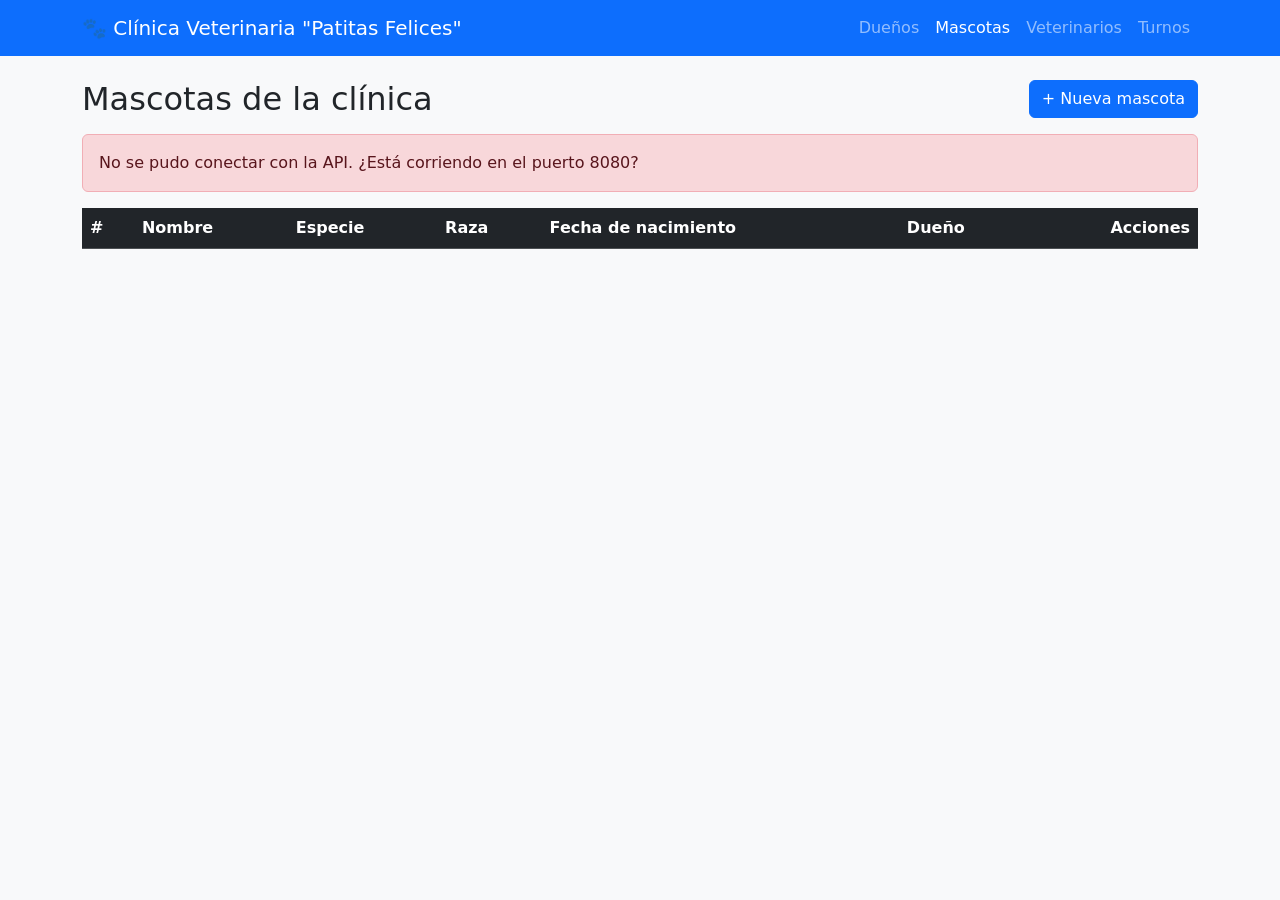
==== frontend/mascotas.html @ 64c2d705 "feat: frontend Bootstrap 5 con CRUD de duenios, veterinarios, mascotas y turnos" ====
<!DOCTYPE html>
<html lang="es">
<head>
    <meta charset="UTF-8">
    <meta name="viewport" content="width=device-width, initial-scale=1">
    <title>Mascotas · Clínica Veterinaria "Patitas Felices"</title>
    <!-- Bootstrap 5 por CDN: no se instala nada con npm.
         integrity = huella del archivo: si el CDN sirviera un archivo distinto, el
         navegador lo descarta en lugar de ejecutarlo. -->
    <link href="https://cdn.jsdelivr.net/npm/bootstrap@5.3.3/dist/css/bootstrap.min.css" rel="stylesheet"
          integrity="sha384-QWTKZyjpPEjISv5WaRU9OFeRpok6YctnYmDr5pNlyT2bRjXh0JMhjY6hW+ALEwIH"
          crossorigin="anonymous">
</head>
<body class="bg-light">

<!-- ===== Barra de navegación (igual en las cuatro páginas) ===== -->
<nav class="navbar navbar-expand-lg navbar-dark bg-primary">
    <div class="container">
        <span class="navbar-brand mb-0 h1">🐾 Clínica Veterinaria "Patitas Felices"</span>
        <div class="navbar-nav">
            <a class="nav-link" href="index.html">Dueños</a>
            <a class="nav-link active" href="mascotas.html">Mascotas</a>
            <a class="nav-link" href="veterinarios.html">Veterinarios</a>
            <a class="nav-link" href="turnos.html">Turnos</a>
        </div>
    </div>
</nav>

<div class="container my-4">

    <div class="d-flex justify-content-between align-items-center mb-3">
        <h2 class="mb-0">Mascotas de la clínica</h2>
        <button class="btn btn-primary" id="botonNuevo">+ Nueva mascota</button>
    </div>

    <!-- Avisos de la página: acá se muestran los errores que no vienen del formulario
         (por ejemplo, un error al eliminar, que ocurre con el modal cerrado) -->
    <div id="aviso" class="alert d-none" role="alert"></div>

    <div class="table-responsive">
        <table class="table table-striped table-hover bg-white">
            <thead class="table-dark">
            <tr>
                <th>#</th>
                <th>Nombre</th>
                <th>Especie</th>
                <th>Raza</th>
                <th>Fecha de nacimiento</th>
                <th>Dueño</th>
                <th class="text-end">Acciones</th>
            </tr>
            </thead>
            <tbody id="cuerpoTabla"></tbody>
        </table>
    </div>

    <p id="sinDatos" class="text-muted d-none">Todavía no hay mascotas registradas.</p>

</div>

<!-- ===== Modal de alta / edición (el mismo formulario sirve para las dos cosas) ===== -->
<div class="modal fade" id="modalFormulario" tabindex="-1">
    <div class="modal-dialog">
        <!-- novalidate: desactiva la validación del navegador para que se vean los
             mensajes de error que devuelve la API (así se prueba el backend de verdad) -->
        <form class="modal-content" id="formulario" novalidate>
            <div class="modal-header">
                <h5 class="modal-title" id="tituloModal">Nueva mascota</h5>
                <button type="button" class="btn-close" data-bs-dismiss="modal"></button>
            </div>
            <div class="modal-body">
                <div id="errorFormulario" class="alert alert-danger d-none"></div>

                <div class="mb-3">
                    <label class="form-label" for="nombre">Nombre</label>
                    <input class="form-control" id="nombre" type="text">
                </div>
                <div class="mb-3">
                    <label class="form-label" for="especie">Especie</label>
                    <input class="form-control" id="especie" type="text">
                </div>
                <div class="mb-3">
                    <label class="form-label" for="raza">Raza</label>
                    <input class="form-control" id="raza" type="text">
                </div>
                <div class="mb-3">
                    <label class="form-label" for="fechaNacimiento">Fecha de nacimiento</label>
                    <input class="form-control" id="fechaNacimiento" type="date">
                    <div class="form-text" id="ayudaFechaNacimiento">No puede ser una fecha futura.</div>
                </div>
                <div class="mb-3">
                    <label class="form-label" for="duenioId">Dueño</label>
                    <select class="form-select" id="duenioId">
                        <option value="">Elegí un dueño...</option>
                    </select>
                    <!-- En edición este campo se bloquea: el backend no cambia el dueño
                         de una mascota, pero el valor igual se envía porque el DTO lo valida -->
                </div>
            </div>
            <div class="modal-footer">
                <button type="button" class="btn btn-secondary" data-bs-dismiss="modal">Cancelar</button>
                <button type="submit" class="btn btn-primary">Guardar</button>
            </div>
        </form>
    </div>
</div>

<script src="https://cdn.jsdelivr.net/npm/bootstrap@5.3.3/dist/js/bootstrap.bundle.min.js"
        integrity="sha384-YvpcrYf0tY3lHB60NNkmXc5s9fDVZLESaAA55NDzOxhy9GkcIdslK1eN7N6jIeHz"
        crossorigin="anonymous"></script>
<script>
    // ==========================================================================
    //  Mascotas — consumo de la API REST con fetch
    //  La API corre en el puerto 8080 y esta página en el 5500: son orígenes
    //  distintos, así que el navegador exige el permiso CORS que da CorsConfig.
    // ==========================================================================
    const URL_API = "http://localhost:8080/api/mascotas";
    const URL_DUENIOS = "http://localhost:8080/api/duenios";

    // Guarda el id de la mascota que se está editando. Si vale null, el formulario es un alta.
    let idEnEdicion = null;
    let modal = null;

    // --------------------------------------------------------------------------
    //  Único lugar donde se llama a la API. Devuelve el JSON ya parseado y, si la
    //  respuesta es un error, lanza una excepción con el mensaje que manda el backend.
    // --------------------------------------------------------------------------
    async function pedir(url, opciones) {
        let respuesta;
        try {
            respuesta = await fetch(url, opciones);
        } catch (error) {
            // Acá cae la falta de conexión y el bloqueo por CORS
            throw new Error("No se pudo conectar con la API. ¿Está corriendo en el puerto 8080?");
        }

        // El 204 (No Content) del DELETE no trae cuerpo: no se puede leer como JSON
        if (respuesta.status === 204) {
            return null;
        }

        let cuerpo = null;
        try {
            cuerpo = await respuesta.json();
        } catch (error) {
            cuerpo = null;
        }

        if (!respuesta.ok) {
            // El backend responde siempre un ErrorResponse, y su campo se llama "mensaje"
            if (cuerpo !== null && cuerpo.mensaje) {
                throw new Error(cuerpo.mensaje);
            }
            throw new Error("El servidor respondió con el estado " + respuesta.status);
        }
        return cuerpo;
    }

    // --------------------------------------------------------------------------
    //  Tabla
    // --------------------------------------------------------------------------
    async function cargarTabla() {
        const cuerpoTabla = document.getElementById("cuerpoTabla");
        cuerpoTabla.innerHTML = "";
        try {
            const mascotas = await pedir(URL_API);
            for (const mascota of mascotas) {
                agregarFila(mascota);
            }
            mostrarSinDatos(mascotas.length === 0);
        } catch (error) {
            mostrarAviso(error.message);
        }
    }

    function agregarFila(mascota) {
        const fila = document.createElement("tr");

        // textContent (en vez de innerHTML) evita que un dato con < o > rompa la página
        agregarCelda(fila, mascota.id);
        agregarCelda(fila, mascota.nombre);
        agregarCelda(fila, mascota.especie);
        agregarCelda(fila, mascota.raza);
        agregarCelda(fila, mascota.fechaNacimiento);
        agregarCelda(fila, mascota.duenioNombre);

        const celdaAcciones = document.createElement("td");
        celdaAcciones.className = "text-end";

        const botonEditar = document.createElement("button");
        botonEditar.className = "btn btn-sm btn-outline-primary me-1";
        botonEditar.textContent = "Editar";
        botonEditar.addEventListener("click", function () {
            abrirModalEdicion(mascota);
        });

        const botonEliminar = document.createElement("button");
        botonEliminar.className = "btn btn-sm btn-outline-danger";
        botonEliminar.textContent = "Eliminar";
        botonEliminar.addEventListener("click", function () {
            eliminar(mascota);
        });

        celdaAcciones.appendChild(botonEditar);
        celdaAcciones.appendChild(botonEliminar);
        fila.appendChild(celdaAcciones);

        document.getElementById("cuerpoTabla").appendChild(fila);
    }

    function agregarCelda(fila, valor) {
        const celda = document.createElement("td");
        if (valor === null || valor === undefined) {
            celda.textContent = "";
        } else {
            celda.textContent = valor;
        }
        fila.appendChild(celda);
    }

    // --------------------------------------------------------------------------
    //  Formulario
    // --------------------------------------------------------------------------
    function abrirModalAlta() {
        idEnEdicion = null;
        document.getElementById("tituloModal").textContent = "Nueva mascota";
        document.getElementById("formulario").reset();
        document.getElementById("duenioId").disabled = false;
        ocultarError();
        modal.show();
    }

    function abrirModalEdicion(mascota) {
        idEnEdicion = mascota.id;
        document.getElementById("tituloModal").textContent = "Editar mascota #" + mascota.id;
        document.getElementById("nombre").value = mascota.nombre;
        document.getElementById("especie").value = mascota.especie;
        document.getElementById("raza").value = mascota.raza === null ? "" : mascota.raza;
        document.getElementById("fechaNacimiento").value = mascota.fechaNacimiento === null ? "" : mascota.fechaNacimiento;
        document.getElementById("duenioId").value = mascota.duenioId;
        // El dueño no se puede cambiar, pero igual se envía porque el DTO lo valida
        document.getElementById("duenioId").disabled = true;
        ocultarError();
        modal.show();
    }

    function leerFormulario() {
        const raza = document.getElementById("raza").value.trim();
        const fechaNacimiento = document.getElementById("fechaNacimiento").value;
        const duenioId = document.getElementById("duenioId").value;
        return {
            nombre: document.getElementById("nombre").value.trim(),
            especie: document.getElementById("especie").value.trim(),
            // Los campos opcionales vacíos se mandan como null
            raza: raza === "" ? null : raza,
            fechaNacimiento: fechaNacimiento === "" ? null : fechaNacimiento,
            // Un campo numérico vacío se manda como null, no como texto vacío
            duenioId: duenioId === "" ? null : parseInt(duenioId, 10)
        };
    }

    async function guardar(evento) {
        evento.preventDefault();
        ocultarError();

        const datos = leerFormulario();
        // Alta y edición cambian solo en el método HTTP y en la URL
        const esEdicion = idEnEdicion !== null;
        const url = esEdicion ? URL_API + "/" + idEnEdicion : URL_API;
        const metodo = esEdicion ? "PUT" : "POST";

        try {
            await pedir(url, {
                method: metodo,
                headers: { "Content-Type": "application/json" },
                body: JSON.stringify(datos)
            });
            modal.hide();
            mostrarAviso(esEdicion ? "Mascota actualizada correctamente." : "Mascota creada correctamente.", "success");
            await cargarTabla();
        } catch (error) {
            // El error se muestra DENTRO del modal, sin cerrarlo, así no se pierde lo escrito
            mostrarError(error.message);
        }
    }

    async function eliminar(mascota) {
        const confirmado = window.confirm(
            "¿Eliminar a la mascota " + mascota.nombre + "?\n\n" +
            "Si tiene turnos registrados, la operación se rechaza.");
        if (!confirmado) {
            return;
        }
        try {
            await pedir(URL_API + "/" + mascota.id, { method: "DELETE" });
            mostrarAviso("Mascota eliminada correctamente.", "success");
            await cargarTabla();
        } catch (error) {
            mostrarAviso(error.message);
        }
    }

    async function cargarDuenios() {
        const selectDuenios = document.getElementById("duenioId");
        selectDuenios.innerHTML = "";

        const opcionInicial = document.createElement("option");
        opcionInicial.value = "";
        opcionInicial.textContent = "Elegí un dueño...";
        selectDuenios.appendChild(opcionInicial);

        try {
            const duenios = await pedir(URL_DUENIOS);
            for (const duenio of duenios) {
                const opcion = document.createElement("option");
                opcion.value = duenio.id;
                opcion.textContent = duenio.nombre + " " + duenio.apellido + " (cédula " + duenio.cedula + ")";
                selectDuenios.appendChild(opcion);
            }
        } catch (error) {
            mostrarAviso(error.message);
        }
    }

    // --------------------------------------------------------------------------
    //  Mensajes en pantalla
    // --------------------------------------------------------------------------
    function mostrarError(mensaje) {
        const cartel = document.getElementById("errorFormulario");
        cartel.textContent = mensaje;
        cartel.classList.remove("d-none");
    }

    function ocultarError() {
        document.getElementById("errorFormulario").classList.add("d-none");
    }

    function mostrarAviso(mensaje, tipo) {
        const cartel = document.getElementById("aviso");
        cartel.textContent = mensaje;
        cartel.className = "alert alert-" + (tipo === "success" ? "success" : "danger");
    }

    function mostrarSinDatos(vacia) {
        const cartel = document.getElementById("sinDatos");
        if (vacia) {
            cartel.classList.remove("d-none");
        } else {
            cartel.classList.add("d-none");
        }
    }

    // --------------------------------------------------------------------------
    //  Arranque: se ejecuta cuando el HTML terminó de cargar
    // --------------------------------------------------------------------------
    async function iniciar() {
        modal = new bootstrap.Modal(document.getElementById("modalFormulario"));
        document.getElementById("botonNuevo").addEventListener("click", abrirModalAlta);
        document.getElementById("formulario").addEventListener("submit", guardar);
        await cargarTabla();
        await cargarDuenios();
    }

    document.addEventListener("DOMContentLoaded", iniciar);
</script>
</body>
</html>
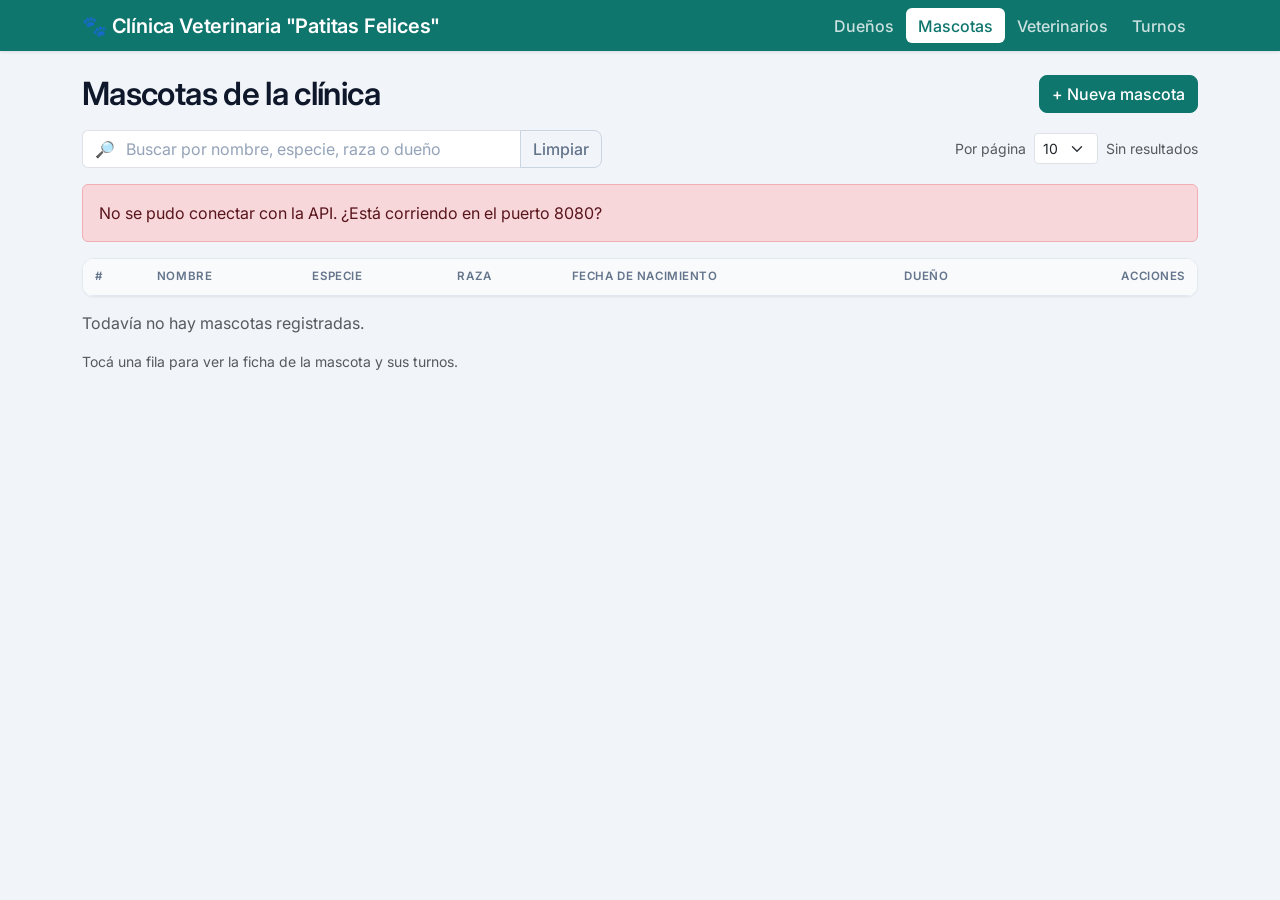
==== commit 51e57c4a: "paginacion, buscador y orden en la API + frontend reorganizado - API: listados paginados y ordenable" ====
--- a/frontend/mascotas.html
+++ b/frontend/mascotas.html
@@ -10,6 +10,14 @@
     <link href="https://cdn.jsdelivr.net/npm/bootstrap@5.3.3/dist/css/bootstrap.min.css" rel="stylesheet"
           integrity="sha384-QWTKZyjpPEjISv5WaRU9OFeRpok6YctnYmDr5pNlyT2bRjXh0JMhjY6hW+ALEwIH"
           crossorigin="anonymous">
+    <!-- Lo poco que Bootstrap no resuelve solo (fila clickeable, flecha del orden, celular) -->
+    <!-- Tipografia Inter (Google Fonts). Si no cargara, body usa la siguiente
+         de la lista en estilos.css y la pagina se ve igual de prolija. -->
+    <link rel="preconnect" href="https://fonts.googleapis.com">
+    <link rel="preconnect" href="https://fonts.gstatic.com" crossorigin>
+    <link href="https://fonts.googleapis.com/css2?family=Inter:wght@400;500;600;700&display=swap"
+          rel="stylesheet">
+    <link href="estilos.css" rel="stylesheet">
 </head>
 <body class="bg-light">
 
@@ -17,36 +25,76 @@
 <nav class="navbar navbar-expand-lg navbar-dark bg-primary">
     <div class="container">
         <span class="navbar-brand mb-0 h1">🐾 Clínica Veterinaria "Patitas Felices"</span>
-        <div class="navbar-nav">
-            <a class="nav-link" href="index.html">Dueños</a>
-            <a class="nav-link active" href="mascotas.html">Mascotas</a>
-            <a class="nav-link" href="veterinarios.html">Veterinarios</a>
-            <a class="nav-link" href="turnos.html">Turnos</a>
+        <!-- En pantallas chicas los cuatro links no entran: se pliegan detrás de este botón -->
+        <button class="navbar-toggler" type="button" data-bs-toggle="collapse"
+                data-bs-target="#menuNavegacion" aria-controls="menuNavegacion"
+                aria-expanded="false" aria-label="Abrir el menú">
+            <span class="navbar-toggler-icon"></span>
+        </button>
+        <div class="collapse navbar-collapse" id="menuNavegacion">
+            <div class="navbar-nav ms-auto">
+                <a class="nav-link" href="index.html">Dueños</a>
+                <a class="nav-link active" href="mascotas.html">Mascotas</a>
+                <a class="nav-link" href="veterinarios.html">Veterinarios</a>
+                <a class="nav-link" href="turnos.html">Turnos</a>
+            </div>
         </div>
     </div>
 </nav>
 
 <div class="container my-4">
-
-    <div class="d-flex justify-content-between align-items-center mb-3">
+    <div class="d-flex justify-content-between align-items-center mb-3 encabezado-pagina">
         <h2 class="mb-0">Mascotas de la clínica</h2>
         <button class="btn btn-primary" id="botonNuevo">+ Nueva mascota</button>
     </div>
 
-    <!-- Avisos de la página: acá se muestran los errores que no vienen del formulario
-         (por ejemplo, un error al eliminar, que ocurre con el modal cerrado) -->
+    <!-- ===== Buscador ===== -->
+    <div class="row g-2 align-items-center mb-3">
+        <div class="col-12 col-sm">
+            <div class="input-group barra-busqueda">
+                <span class="input-group-text">🔎</span>
+                <!-- Cada tecla NO dispara una consulta: app.js espera a que el usuario
+                     deje de escribir (debounce) y recién ahí llama a ?buscar= -->
+                <input type="search" class="form-control" id="campoBuscar"
+                       placeholder="Buscar por nombre, especie, raza o dueño"
+                       aria-label="Buscar mascotas">
+                <button class="btn btn-outline-secondary" type="button" id="botonLimpiarBusqueda">Limpiar</button>
+            </div>
+        </div>
+        <div class="col-12 col-sm-auto d-flex align-items-center gap-2">
+            <!-- Bajar el tamaño a 5 es lo que permite ver el paginador funcionando sin
+                 tener que cargar cien filas -->
+            <label class="form-label mb-0 small text-muted" for="tamanioPagina">Por página</label>
+            <select class="form-select form-select-sm w-auto" id="tamanioPagina">
+                <option value="5">5</option>
+                <option value="10" selected>10</option>
+                <option value="20">20</option>
+                <option value="50">50</option>
+            </select>
+            <span class="text-muted small" id="contadorResultados"></span>
+            <div class="spinner-border spinner-border-sm text-primary d-none" id="spinnerTabla" role="status">
+                <span class="visually-hidden">Cargando...</span>
+            </div>
+        </div>
+    </div>
+
+    <!-- Avisos de la página: acá se muestran los errores que no vienen del formulario -->
     <div id="aviso" class="alert d-none" role="alert"></div>
 
     <div class="table-responsive">
-        <table class="table table-striped table-hover bg-white">
+        <table class="table table-striped table-hover table-sm bg-white align-middle">
             <thead class="table-dark">
             <tr>
-                <th>#</th>
-                <th>Nombre</th>
-                <th>Especie</th>
-                <th>Raza</th>
-                <th>Fecha de nacimiento</th>
-                <th>Dueño</th>
+                <!-- La columna "#" es el número de fila: NO lleva data-campo porque una
+                     posición no es un campo por el que se pueda ordenar.
+                     En las demás, data-campo dice por qué campo ordena esa columna;
+                     app.js las vuelve clickeables solas. -->
+                <th class="col-opcional">#</th>
+                <th data-campo="nombre">Nombre</th>
+                <th data-campo="especie">Especie</th>
+                <th data-campo="raza" class="col-opcional">Raza</th>
+                <th data-campo="fechaNacimiento" class="col-opcional">Fecha de nacimiento</th>
+                <th data-campo="duenioNombre">Dueño</th>
                 <th class="text-end">Acciones</th>
             </tr>
             </thead>
@@ -54,15 +102,24 @@
         </table>
     </div>
 
+    <!-- El paginador va pegado abajo de la tabla. Arranca escondido: si hay una sola
+         página, app.js lo deja así. El <ul> lo rellena dibujarPaginador(), y el resumen
+         de la izquierda es el que avisa que hay páginas más allá de los cinco números
+         que entran. -->
+    <nav id="paginador" class="d-none justify-content-between align-items-center flex-wrap gap-2"
+         aria-label="Paginación de resultados">
+        <span class="text-muted small" id="resumenPaginacion"></span>
+        <ul class="pagination pagination-sm mb-0" id="listaPaginas"></ul>
+    </nav>
+
     <p id="sinDatos" class="text-muted d-none">Todavía no hay mascotas registradas.</p>
-
+    <p class="text-muted small">Tocá una fila para ver la ficha de la mascota y sus turnos.</p>
 </div>
 
 <!-- ===== Modal de alta / edición (el mismo formulario sirve para las dos cosas) ===== -->
 <div class="modal fade" id="modalFormulario" tabindex="-1">
     <div class="modal-dialog">
-        <!-- novalidate: desactiva la validación del navegador para que se vean los
-             mensajes de error que devuelve la API (así se prueba el backend de verdad) -->
+        <!-- novalidate permite mostrar los mensajes de error que devuelve la API -->
         <form class="modal-content" id="formulario" novalidate>
             <div class="modal-header">
                 <h5 class="modal-title" id="tituloModal">Nueva mascota</h5>
@@ -70,29 +127,40 @@
             </div>
             <div class="modal-body">
                 <div id="errorFormulario" class="alert alert-danger d-none"></div>
-
                 <div class="mb-3">
                     <label class="form-label" for="nombre">Nombre</label>
                     <input class="form-control" id="nombre" type="text">
+                    <div class="invalid-feedback" id="error-nombre"></div>
                 </div>
                 <div class="mb-3">
                     <label class="form-label" for="especie">Especie</label>
                     <input class="form-control" id="especie" type="text">
+                    <div class="invalid-feedback" id="error-especie"></div>
                 </div>
                 <div class="mb-3">
                     <label class="form-label" for="raza">Raza</label>
                     <input class="form-control" id="raza" type="text">
+                    <div class="invalid-feedback" id="error-raza"></div>
                 </div>
                 <div class="mb-3">
                     <label class="form-label" for="fechaNacimiento">Fecha de nacimiento</label>
                     <input class="form-control" id="fechaNacimiento" type="date">
+                    <div class="invalid-feedback" id="error-fechaNacimiento"></div>
                     <div class="form-text" id="ayudaFechaNacimiento">No puede ser una fecha futura.</div>
                 </div>
                 <div class="mb-3">
-                    <label class="form-label" for="duenioId">Dueño</label>
-                    <select class="form-select" id="duenioId">
+                    <label class="form-label" for="buscarDuenioMascota">Dueño</label>
+                    <!-- El buscador filtra contra GET /api/duenios?buscar=, que busca por
+                         cédula, nombre, apellido o email. El id NO puede llamarse como un
+                         campo del DTO: marcarErroresDeCampos() lo tomaría por un campo. -->
+                    <input type="search" class="form-control" id="buscarDuenioMascota"
+                           placeholder="Escribí la cédula, el nombre o el apellido"
+                           autocomplete="off">
+                    <select class="form-select mt-2" id="duenioId">
                         <option value="">Elegí un dueño...</option>
                     </select>
+                    <div class="invalid-feedback" id="error-duenioId"></div>
+                    <div class="form-text" id="ayudaDuenioMascota"></div>
                     <!-- En edición este campo se bloquea: el backend no cambia el dueño
                          de una mascota, pero el valor igual se envía porque el DTO lo valida -->
                 </div>
@@ -105,263 +173,32 @@
     </div>
 </div>
 
+<!-- ===== Panel lateral de detalle (se abre al tocar una fila) ===== -->
+<div class="offcanvas offcanvas-end" tabindex="-1" id="panelDetalle" aria-labelledby="tituloPanel">
+    <div class="offcanvas-header">
+        <h5 class="offcanvas-title" id="tituloPanel">Detalle</h5>
+        <button type="button" class="btn-close" data-bs-dismiss="offcanvas" aria-label="Cerrar"></button>
+    </div>
+    <div class="offcanvas-body">
+        <dl id="fichaPanel" class="row mb-4"></dl>
+        <h6 id="tituloRelacionados" class="border-top pt-3"></h6>
+        <div id="cargandoPanel" class="text-center my-3 d-none">
+            <div class="spinner-border spinner-border-sm text-primary" role="status">
+                <span class="visually-hidden">Cargando...</span>
+            </div>
+        </div>
+        <!-- Un error acá se muestra DENTRO del panel: la tabla de atrás sigue usable -->
+        <div id="avisoPanel" class="alert alert-danger d-none" role="alert"></div>
+        <ul id="listaRelacionados" class="list-group list-group-flush"></ul>
+        <p id="sinRelacionados" class="text-muted small d-none"></p>
+    </div>
+</div>
+
+<!-- Orden de carga: primero Bootstrap, después el núcleo y al final esta página. -->
 <script src="https://cdn.jsdelivr.net/npm/bootstrap@5.3.3/dist/js/bootstrap.bundle.min.js"
         integrity="sha384-YvpcrYf0tY3lHB60NNkmXc5s9fDVZLESaAA55NDzOxhy9GkcIdslK1eN7N6jIeHz"
         crossorigin="anonymous"></script>
-<script>
-    // ==========================================================================
-    //  Mascotas — consumo de la API REST con fetch
-    //  La API corre en el puerto 8080 y esta página en el 5500: son orígenes
-    //  distintos, así que el navegador exige el permiso CORS que da CorsConfig.
-    // ==========================================================================
-    const URL_API = "http://localhost:8080/api/mascotas";
-    const URL_DUENIOS = "http://localhost:8080/api/duenios";
-
-    // Guarda el id de la mascota que se está editando. Si vale null, el formulario es un alta.
-    let idEnEdicion = null;
-    let modal = null;
-
-    // --------------------------------------------------------------------------
-    //  Único lugar donde se llama a la API. Devuelve el JSON ya parseado y, si la
-    //  respuesta es un error, lanza una excepción con el mensaje que manda el backend.
-    // --------------------------------------------------------------------------
-    async function pedir(url, opciones) {
-        let respuesta;
-        try {
-            respuesta = await fetch(url, opciones);
-        } catch (error) {
-            // Acá cae la falta de conexión y el bloqueo por CORS
-            throw new Error("No se pudo conectar con la API. ¿Está corriendo en el puerto 8080?");
-        }
-
-        // El 204 (No Content) del DELETE no trae cuerpo: no se puede leer como JSON
-        if (respuesta.status === 204) {
-            return null;
-        }
-
-        let cuerpo = null;
-        try {
-            cuerpo = await respuesta.json();
-        } catch (error) {
-            cuerpo = null;
-        }
-
-        if (!respuesta.ok) {
-            // El backend responde siempre un ErrorResponse, y su campo se llama "mensaje"
-            if (cuerpo !== null && cuerpo.mensaje) {
-                throw new Error(cuerpo.mensaje);
-            }
-            throw new Error("El servidor respondió con el estado " + respuesta.status);
-        }
-        return cuerpo;
-    }
-
-    // --------------------------------------------------------------------------
-    //  Tabla
-    // --------------------------------------------------------------------------
-    async function cargarTabla() {
-        const cuerpoTabla = document.getElementById("cuerpoTabla");
-        cuerpoTabla.innerHTML = "";
-        try {
-            const mascotas = await pedir(URL_API);
-            for (const mascota of mascotas) {
-                agregarFila(mascota);
-            }
-            mostrarSinDatos(mascotas.length === 0);
-        } catch (error) {
-            mostrarAviso(error.message);
-        }
-    }
-
-    function agregarFila(mascota) {
-        const fila = document.createElement("tr");
-
-        // textContent (en vez de innerHTML) evita que un dato con < o > rompa la página
-        agregarCelda(fila, mascota.id);
-        agregarCelda(fila, mascota.nombre);
-        agregarCelda(fila, mascota.especie);
-        agregarCelda(fila, mascota.raza);
-        agregarCelda(fila, mascota.fechaNacimiento);
-        agregarCelda(fila, mascota.duenioNombre);
-
-        const celdaAcciones = document.createElement("td");
-        celdaAcciones.className = "text-end";
-
-        const botonEditar = document.createElement("button");
-        botonEditar.className = "btn btn-sm btn-outline-primary me-1";
-        botonEditar.textContent = "Editar";
-        botonEditar.addEventListener("click", function () {
-            abrirModalEdicion(mascota);
-        });
-
-        const botonEliminar = document.createElement("button");
-        botonEliminar.className = "btn btn-sm btn-outline-danger";
-        botonEliminar.textContent = "Eliminar";
-        botonEliminar.addEventListener("click", function () {
-            eliminar(mascota);
-        });
-
-        celdaAcciones.appendChild(botonEditar);
-        celdaAcciones.appendChild(botonEliminar);
-        fila.appendChild(celdaAcciones);
-
-        document.getElementById("cuerpoTabla").appendChild(fila);
-    }
-
-    function agregarCelda(fila, valor) {
-        const celda = document.createElement("td");
-        if (valor === null || valor === undefined) {
-            celda.textContent = "";
-        } else {
-            celda.textContent = valor;
-        }
-        fila.appendChild(celda);
-    }
-
-    // --------------------------------------------------------------------------
-    //  Formulario
-    // --------------------------------------------------------------------------
-    function abrirModalAlta() {
-        idEnEdicion = null;
-        document.getElementById("tituloModal").textContent = "Nueva mascota";
-        document.getElementById("formulario").reset();
-        document.getElementById("duenioId").disabled = false;
-        ocultarError();
-        modal.show();
-    }
-
-    function abrirModalEdicion(mascota) {
-        idEnEdicion = mascota.id;
-        document.getElementById("tituloModal").textContent = "Editar mascota #" + mascota.id;
-        document.getElementById("nombre").value = mascota.nombre;
-        document.getElementById("especie").value = mascota.especie;
-        document.getElementById("raza").value = mascota.raza === null ? "" : mascota.raza;
-        document.getElementById("fechaNacimiento").value = mascota.fechaNacimiento === null ? "" : mascota.fechaNacimiento;
-        document.getElementById("duenioId").value = mascota.duenioId;
-        // El dueño no se puede cambiar, pero igual se envía porque el DTO lo valida
-        document.getElementById("duenioId").disabled = true;
-        ocultarError();
-        modal.show();
-    }
-
-    function leerFormulario() {
-        const raza = document.getElementById("raza").value.trim();
-        const fechaNacimiento = document.getElementById("fechaNacimiento").value;
-        const duenioId = document.getElementById("duenioId").value;
-        return {
-            nombre: document.getElementById("nombre").value.trim(),
-            especie: document.getElementById("especie").value.trim(),
-            // Los campos opcionales vacíos se mandan como null
-            raza: raza === "" ? null : raza,
-            fechaNacimiento: fechaNacimiento === "" ? null : fechaNacimiento,
-            // Un campo numérico vacío se manda como null, no como texto vacío
-            duenioId: duenioId === "" ? null : parseInt(duenioId, 10)
-        };
-    }
-
-    async function guardar(evento) {
-        evento.preventDefault();
-        ocultarError();
-
-        const datos = leerFormulario();
-        // Alta y edición cambian solo en el método HTTP y en la URL
-        const esEdicion = idEnEdicion !== null;
-        const url = esEdicion ? URL_API + "/" + idEnEdicion : URL_API;
-        const metodo = esEdicion ? "PUT" : "POST";
-
-        try {
-            await pedir(url, {
-                method: metodo,
-                headers: { "Content-Type": "application/json" },
-                body: JSON.stringify(datos)
-            });
-            modal.hide();
-            mostrarAviso(esEdicion ? "Mascota actualizada correctamente." : "Mascota creada correctamente.", "success");
-            await cargarTabla();
-        } catch (error) {
-            // El error se muestra DENTRO del modal, sin cerrarlo, así no se pierde lo escrito
-            mostrarError(error.message);
-        }
-    }
-
-    async function eliminar(mascota) {
-        const confirmado = window.confirm(
-            "¿Eliminar a la mascota " + mascota.nombre + "?\n\n" +
-            "Si tiene turnos registrados, la operación se rechaza.");
-        if (!confirmado) {
-            return;
-        }
-        try {
-            await pedir(URL_API + "/" + mascota.id, { method: "DELETE" });
-            mostrarAviso("Mascota eliminada correctamente.", "success");
-            await cargarTabla();
-        } catch (error) {
-            mostrarAviso(error.message);
-        }
-    }
-
-    async function cargarDuenios() {
-        const selectDuenios = document.getElementById("duenioId");
-        selectDuenios.innerHTML = "";
-
-        const opcionInicial = document.createElement("option");
-        opcionInicial.value = "";
-        opcionInicial.textContent = "Elegí un dueño...";
-        selectDuenios.appendChild(opcionInicial);
-
-        try {
-            const duenios = await pedir(URL_DUENIOS);
-            for (const duenio of duenios) {
-                const opcion = document.createElement("option");
-                opcion.value = duenio.id;
-                opcion.textContent = duenio.nombre + " " + duenio.apellido + " (cédula " + duenio.cedula + ")";
-                selectDuenios.appendChild(opcion);
-            }
-        } catch (error) {
-            mostrarAviso(error.message);
-        }
-    }
-
-    // --------------------------------------------------------------------------
-    //  Mensajes en pantalla
-    // --------------------------------------------------------------------------
-    function mostrarError(mensaje) {
-        const cartel = document.getElementById("errorFormulario");
-        cartel.textContent = mensaje;
-        cartel.classList.remove("d-none");
-    }
-
-    function ocultarError() {
-        document.getElementById("errorFormulario").classList.add("d-none");
-    }
-
-    function mostrarAviso(mensaje, tipo) {
-        const cartel = document.getElementById("aviso");
-        cartel.textContent = mensaje;
-        cartel.className = "alert alert-" + (tipo === "success" ? "success" : "danger");
-    }
-
-    function mostrarSinDatos(vacia) {
-        const cartel = document.getElementById("sinDatos");
-        if (vacia) {
-            cartel.classList.remove("d-none");
-        } else {
-            cartel.classList.add("d-none");
-        }
-    }
-
-    // --------------------------------------------------------------------------
-    //  Arranque: se ejecuta cuando el HTML terminó de cargar
-    // --------------------------------------------------------------------------
-    async function iniciar() {
-        modal = new bootstrap.Modal(document.getElementById("modalFormulario"));
-        document.getElementById("botonNuevo").addEventListener("click", abrirModalAlta);
-        document.getElementById("formulario").addEventListener("submit", guardar);
-        await cargarTabla();
-        await cargarDuenios();
-    }
-
-    document.addEventListener("DOMContentLoaded", iniciar);
-</script>
+<script src="app.js"></script>
+<script src="mascotas.js"></script>
 </body>
 </html>
--- a/frontend/estilos.css
+++ b/frontend/estilos.css
@@ -0,0 +1,346 @@
+/* ===========================================================================
+   estilos.css — el tema de la clínica.
+
+   Bootstrap trae la ESTRUCTURA (grilla, tabla, modal, offcanvas) y acá se le
+   cambia la APARIENCIA. Esta hoja se carga DESPUÉS de la de Bootstrap en el
+   <head>, así que ante dos reglas con la misma especificidad gana ésta.
+
+   Los colores están declarados una sola vez como variables en :root. Para
+   cambiar el tema entero alcanza con tocar esos siete valores de abajo.
+   =========================================================================== */
+
+:root {
+    --vet-primario: #0f766e;        /* verde azulado: el color de la marca */
+    --vet-primario-oscuro: #115e59; /* el mismo, para hover y bordes */
+    --vet-primario-suave: #f0fdfa;  /* fondo de la fila cuando pasás el mouse */
+    --vet-texto: #0f172a;
+    --vet-texto-suave: #64748b;     /* etiquetas, ayudas, texto secundario */
+    --vet-borde: #e2e8f0;
+    --vet-fondo: #f1f5f9;           /* el gris del fondo de la página */
+}
+
+/* ---- Base ---- */
+
+body {
+    /* Inter viene de Google Fonts; si no cargara, el navegador usa la
+       siguiente de la lista (en Windows, Segoe UI) y la página se ve igual
+       de prolija, sólo que con otra tipografía. */
+    font-family: "Inter", -apple-system, "Segoe UI", Roboto, Arial, sans-serif;
+    color: var(--vet-texto);
+}
+
+/* .bg-light es la clase que ya tenía el <body>: se le cambia el gris */
+body.bg-light {
+    background-color: var(--vet-fondo) !important;
+}
+
+h2 {
+    font-weight: 600;
+    letter-spacing: -.02em;
+}
+
+/* ---- Barra de navegación ---- */
+
+.navbar.bg-primary {
+    background-color: var(--vet-primario) !important;
+    box-shadow: 0 1px 3px rgba(15, 23, 42, .12);
+}
+
+.navbar-brand {
+    font-weight: 600;
+    letter-spacing: -.01em;
+}
+
+.navbar-dark .navbar-nav .nav-link {
+    color: rgba(255, 255, 255, .78);
+    font-weight: 500;
+    border-radius: 6px;
+    padding: .35rem .75rem;
+}
+
+.navbar-dark .navbar-nav .nav-link:hover {
+    color: #fff;
+    background-color: rgba(255, 255, 255, .12);
+}
+
+/* La página en la que estás parado queda marcada con una pastilla */
+.navbar-dark .navbar-nav .nav-link.active {
+    color: var(--vet-primario);
+    background-color: #fff;
+}
+
+/* ---- Botones ---- */
+
+.btn {
+    border-radius: 8px;
+    font-weight: 500;
+}
+
+.btn-primary {
+    --bs-btn-bg: var(--vet-primario);
+    --bs-btn-border-color: var(--vet-primario);
+    --bs-btn-hover-bg: var(--vet-primario-oscuro);
+    --bs-btn-hover-border-color: var(--vet-primario-oscuro);
+    --bs-btn-active-bg: var(--vet-primario-oscuro);
+    --bs-btn-active-border-color: var(--vet-primario-oscuro);
+    --bs-btn-disabled-bg: var(--vet-primario);
+    --bs-btn-disabled-border-color: var(--vet-primario);
+}
+
+.btn-outline-primary {
+    --bs-btn-color: var(--vet-primario);
+    --bs-btn-border-color: #cbd5e1;
+    --bs-btn-hover-bg: var(--vet-primario);
+    --bs-btn-hover-border-color: var(--vet-primario);
+    --bs-btn-active-bg: var(--vet-primario-oscuro);
+    --bs-btn-active-border-color: var(--vet-primario-oscuro);
+}
+
+.btn-outline-danger {
+    --bs-btn-border-color: #fecaca;
+}
+
+.btn-outline-secondary {
+    --bs-btn-border-color: #cbd5e1;
+    --bs-btn-color: var(--vet-texto-suave);
+}
+
+/* El anillo azul del foco desentona con el verde de la marca */
+.form-control:focus,
+.form-select:focus,
+.btn:focus-visible {
+    border-color: #5eead4;
+    box-shadow: 0 0 0 .2rem rgba(15, 118, 110, .18);
+}
+
+/* ---- Buscador ---- */
+
+.barra-busqueda {
+    max-width: 520px;
+}
+
+.barra-busqueda .input-group-text {
+    background-color: #fff;
+    border-right: 0;
+    color: var(--vet-texto-suave);
+}
+
+.barra-busqueda .form-control {
+    border-left: 0;
+    padding-left: 0;
+}
+
+.barra-busqueda .form-control::placeholder {
+    color: #94a3b8;
+}
+
+/* ---- Combos con buscador (dentro de los formularios) ---- */
+
+/* El desplegable que todavía no tiene nada para elegir (por ejemplo, Mascota antes
+   de elegir un dueño) se ve apagado, para que se entienda que falta un paso. */
+.form-select:has(option:only-child) {
+    color: var(--vet-texto-suave);
+    background-color: #f8fafc;
+}
+
+/* El texto de ayuda debajo del combo ("2 dueños encontrados") */
+.form-text {
+    color: var(--vet-texto-suave);
+}
+
+/* ---- Tabla: el contenedor pasa a ser una tarjeta ---- */
+
+.table-responsive {
+    background-color: #fff;
+    border: 1px solid var(--vet-borde);
+    border-radius: 12px;
+    overflow: hidden;                       /* para que la tabla respete las esquinas */
+    box-shadow: 0 1px 2px rgba(15, 23, 42, .04);
+}
+
+.table {
+    margin-bottom: 0;
+}
+
+/* Los textos de ayuda que van debajo de la tabla ("Toca una fila para...",
+   "Todavia no hay datos"): sin esto quedan pegados al borde de la tarjeta. */
+.table-responsive ~ p {
+    margin-top: .85rem;
+}
+
+.table > tbody > tr > td,
+.table > thead > tr > th {
+    padding: .6rem .75rem;
+    vertical-align: middle;
+    border-color: var(--vet-borde);
+}
+
+/* La cabecera negra de Bootstrap (.table-dark) se reemplaza por una clara,
+   con el texto en mayúsculas chiquitas: se lee como encabezado sin gritar. */
+.table > thead.table-dark > tr > th {
+    background-color: #f8fafc;
+    color: var(--vet-texto-suave);
+    font-size: .72rem;
+    font-weight: 600;
+    text-transform: uppercase;
+    letter-spacing: .05em;
+    border-bottom: 1px solid var(--vet-borde);
+}
+
+/* Las rayas cebra compiten con el color de la fila activa: quedan apenas */
+.table-striped > tbody > tr:nth-of-type(odd) > td {
+    --bs-table-bg-type: transparent;
+}
+
+.table-hover > tbody > tr:hover > td {
+    --bs-table-accent-bg: var(--vet-primario-suave);
+    background-color: var(--vet-primario-suave);
+}
+
+/* ---- Fila clickeable y orden por columna ---- */
+
+/* La fila entera abre el panel de detalle, así que tiene que "verse" clickeable */
+.fila-clicable {
+    cursor: pointer;
+}
+
+.fila-clicable:focus-visible {
+    outline: 2px solid var(--vet-primario);
+    outline-offset: -2px;
+}
+
+th.ordenable {
+    cursor: pointer;
+    user-select: none;       /* que un doble click no seleccione el texto */
+    white-space: nowrap;
+}
+
+.table > thead.table-dark > tr > th.ordenable:hover {
+    background-color: #eef2f6;
+    color: var(--vet-primario);
+}
+
+.flecha-orden {
+    font-size: .7rem;
+    color: var(--vet-primario);
+}
+
+/* ---- Etiquetas de estado ---- */
+
+.badge {
+    font-weight: 600;
+    letter-spacing: .02em;
+    border-radius: 6px;
+}
+
+/* ---- Paginador ---- */
+
+/* Bootstrap 5.3 expone el paginador como variables, igual que los botones: se le
+   cambian los valores y queda con el verde de la marca sin pelear con ninguna regla. */
+.pagination {
+    --bs-pagination-color: var(--vet-texto-suave);
+    --bs-pagination-bg: #fff;
+    --bs-pagination-border-color: var(--vet-borde);
+    --bs-pagination-border-radius: 8px;      /* el mismo radio que los botones */
+    --bs-pagination-hover-color: var(--vet-primario);
+    --bs-pagination-hover-bg: var(--vet-primario-suave);
+    --bs-pagination-hover-border-color: var(--vet-borde);
+    --bs-pagination-focus-color: var(--vet-primario);
+    --bs-pagination-focus-bg: var(--vet-primario-suave);
+    --bs-pagination-focus-box-shadow: 0 0 0 .2rem rgba(15, 118, 110, .18);
+    --bs-pagination-active-bg: var(--vet-primario);
+    --bs-pagination-active-border-color: var(--vet-primario);
+    --bs-pagination-disabled-color: #94a3b8;
+    --bs-pagination-disabled-bg: #f8fafc;
+    --bs-pagination-disabled-border-color: var(--vet-borde);
+}
+
+/* Los numeros pasan de uno a dos digitos: sin un ancho minimo, los botones se agrandan
+   al pasar de la pagina 9 a la 10 y la fila entera "salta". */
+.pagination .page-link {
+    min-width: 2.25rem;
+    text-align: center;
+}
+
+/* El paginador se muestra con display:flex, pero arranca con d-none en el HTML y es
+   app.js el unico que decide cuando sacarsela (si hay una sola pagina, no se muestra). */
+#paginador {
+    display: flex;
+    margin-top: .85rem;
+}
+
+#paginador.d-none {
+    display: none !important;
+}
+
+/* ---- Modales y panel lateral ---- */
+
+.modal-content,
+.offcanvas {
+    border: 0;
+    border-radius: 14px;
+}
+
+.offcanvas {
+    border-radius: 0;
+}
+
+.modal-header,
+.offcanvas-header {
+    border-bottom: 1px solid var(--vet-borde);
+}
+
+.modal-title,
+.offcanvas-title {
+    font-weight: 600;
+}
+
+.modal-footer {
+    border-top: 1px solid var(--vet-borde);
+}
+
+/* En un celular el panel ocupa toda la pantalla; en una notebook, un costado */
+@media (min-width: 576px) {
+    .offcanvas.offcanvas-end {
+        width: 420px;
+    }
+}
+
+#fichaPanel dt {
+    font-weight: 400;
+    color: var(--vet-texto-suave);
+}
+
+#listaRelacionados .list-group-item {
+    border-color: var(--vet-borde);
+}
+
+/* ---- Celular (hasta 575px) ---- */
+
+@media (max-width: 575.98px) {
+    /* Columnas de relleno: en una pantalla angosta estorban más de lo que suman.
+       El dato sigue estando: se ve completo en el panel de detalle. */
+    .col-opcional {
+        display: none;
+    }
+
+    /* El título de la página y el botón "+ Nuevo" se apilan en vez de apretarse */
+    .encabezado-pagina {
+        flex-direction: column;
+        align-items: stretch !important;
+        gap: .5rem;
+    }
+
+    .navbar-brand {
+        font-size: 1rem;
+    }
+
+    .barra-busqueda {
+        max-width: none;
+    }
+
+    /* En una pantalla angosta el resumen y los botones no entran en la misma linea */
+    #paginador {
+        justify-content: center !important;
+    }
+}
